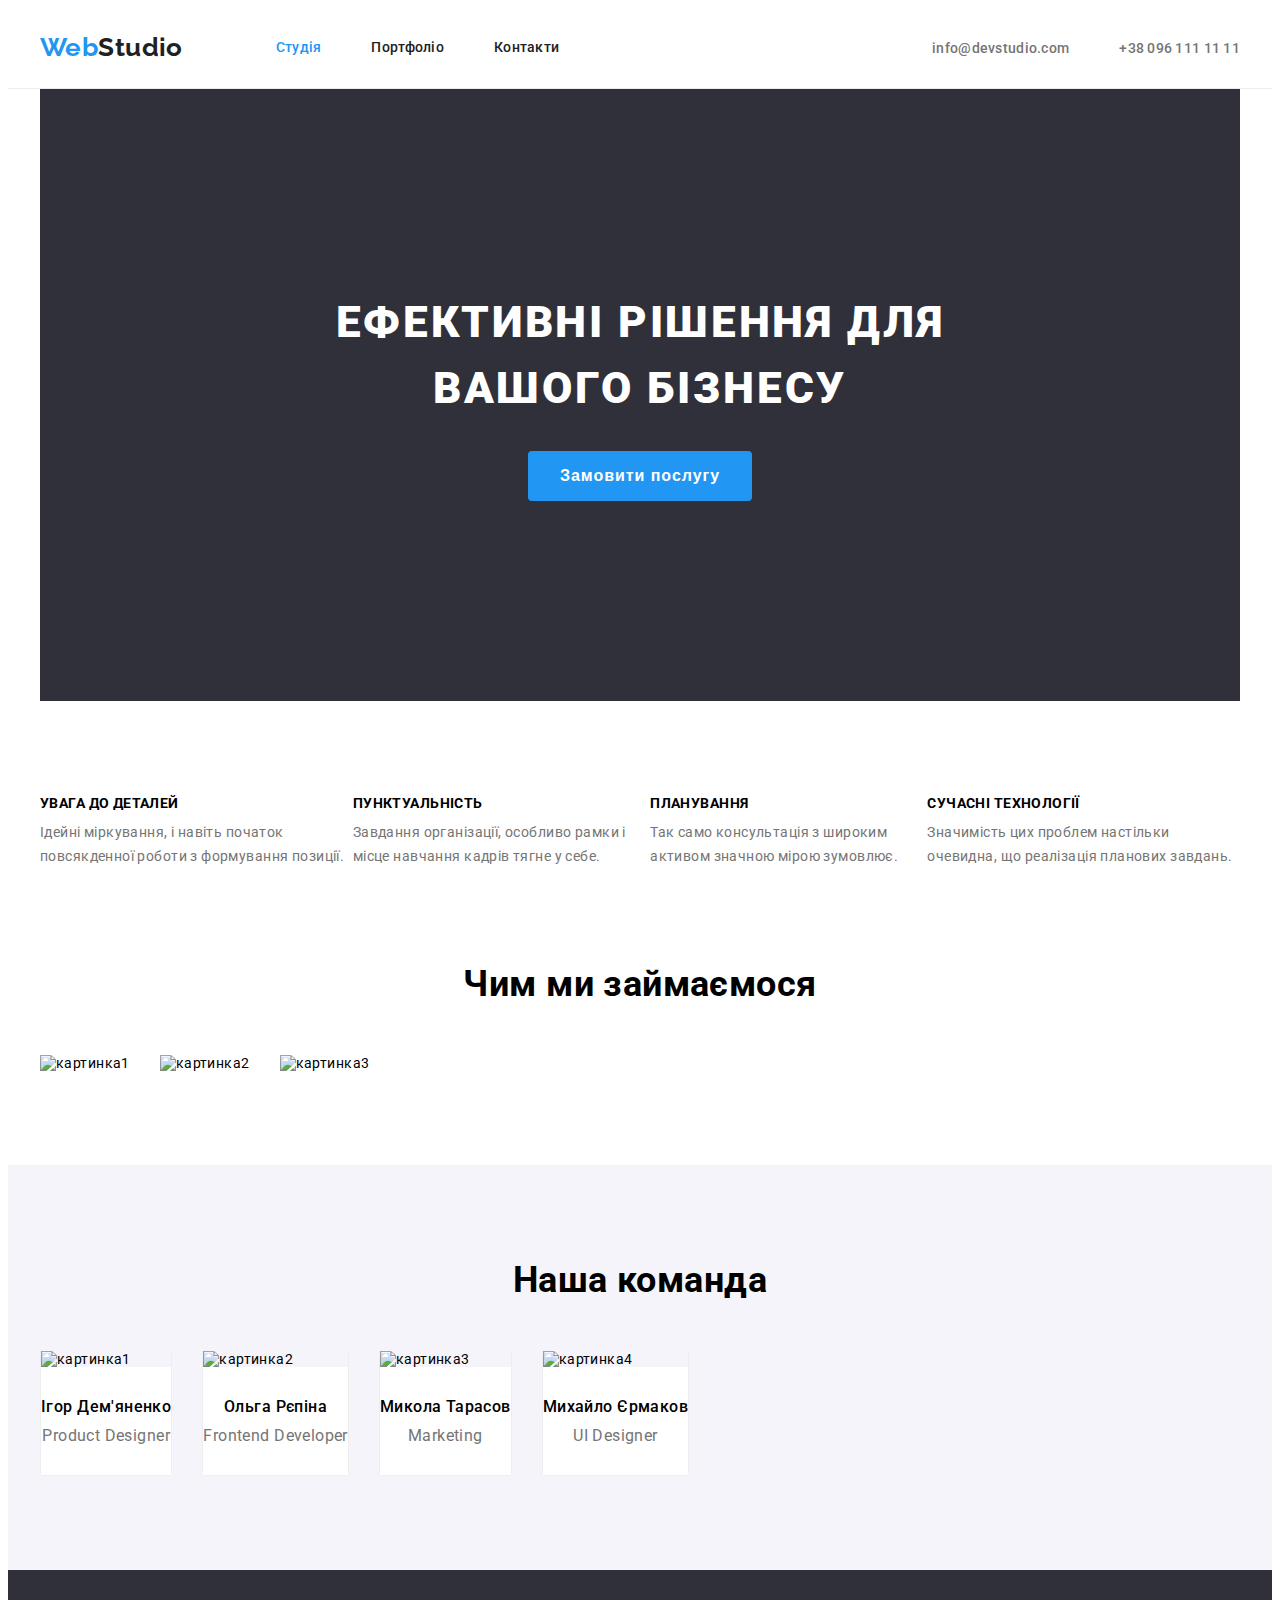
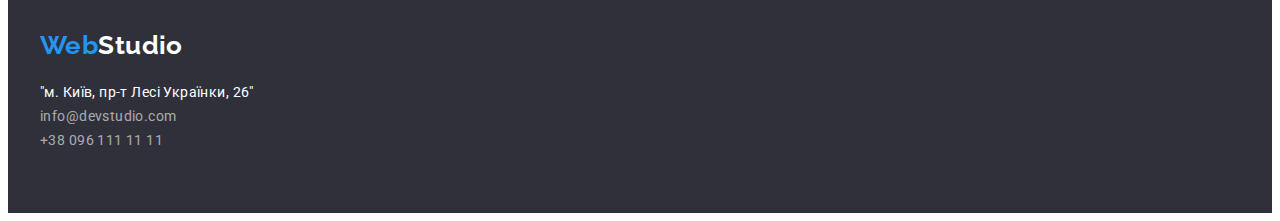
==== index.html @ d05dc305 "homevork 3.3" ====
<!DOCTYPE html>
<html lang="uk">
<head>
    <meta charset="UTF-8">
    <meta http-equiv="X-UA-Compatible" content="IE=edge">
    <meta name="viewport" content="width=device-width, initial-scale=1.0">
    <title>Document</title>
    <link rel="preconnect" href="https://fonts.googleapis.com">
    <link rel="preconnect" href="https://fonts.gstatic.com" crossorigin>
    <link 
        href="https://fonts.googleapis.com/css2?family=Raleway:wght@700&family=Roboto:wght@400;500;700;900&display=swap" 
        rel="stylesheet">
    <link 
        rel="stylesheet" 
        href="https://cdnjs.cloudflare.com/ajax/libs/modern-normalize/1.1.0/modern-normalize.min.css" 
        integrity="sha512-wpPYUAdjBVSE4KJnH1VR1HeZfpl1ub8YT/NKx4PuQ5NmX2tKuGu6U/JRp5y+Y8XG2tV+wKQpNHVUX03MfMFn9Q==" 
        crossorigin="anonymous" 
        referrerpolicy="no-referrer" />
    <link rel="stylesheet" href="./css/styles.css">
</head>
<body>
    <header class="header">
        <div class="container header-container">
            <a href="./index.html" class="nav-link"
            ><span class="web">Web</span>Studio</a>
            <nav>
                <ul class="header-nav">
                    <li><a class="header-nav-list" href="#">Студія</a></li>
                    <li><a class="header-nav-link uptitle" href="./portfolio.html">Портфоліо</a></li>
                    <li><a class="header-nav-link uptitle" href="#">Контакти</a></li>
                </ul>
            </nav>
            <ul class="header-list">
               <li><a class="header-mail" href="mailto:">info@devstudio.com</a></li>
               <li><a class="header-contact" href="tel:+380961111111">+38 096 111 11 11</a></li>
            </ul> 
        </div>
    </header>
    <main class="hero">
        <div class="container">
            <div class="hero-wrap">
                <section class="hero-section">
                 <h1 class="hero-section-title">Ефективні рішення для вашого бізнесу</h1>
                 <button class="hero-section-btn" type="button">Замовити послугу</button>
                </section>
            </div>
        </div>
        <section class="section">
            <div class="container">
                <h2 hidden> Особливості</h2>
                <ul class="section-title">
                    <li class="section-subtitle">
                        <h3 class="section-subtitle-lead">УВАГА ДО ДЕТАЛЕЙ</h3>
                        <p class="section-subtitle-text">Ідейні міркування, і навіть початок повсякденної роботи з формування позиції.</p>
                    </li>
                    <li>
                        <h3 class="section-subtitle-lead">ПУНКТУАЛЬНІСТЬ</h3>
                        <p class="section-subtitle-text">Завдання організації, особливо рамки і місце навчання кадрів тягне у себе.</p>
                    </li>
                    <li>
                        <h3 class="section-subtitle-lead">ПЛАНУВАННЯ</h3>
                        <p class="section-subtitle-text">Так само консультація з широким активом значною мірою зумовлює.</p>
                    </li>
                    <li>
                        <h3 class="section-subtitle-lead">СУЧАСНІ ТЕХНОЛОГІЇ</h3>
                        <p class="section-subtitle-text">Значимість цих проблем настільки очевидна, що реалізація планових завдань.</p>
                    </li> 
                </ul>
            </div>
        </section>
        <section class="images section">
            <div class="container">
                <h2 class="images-title">Чим ми займаємося</h2>
                <ul class="images-list">
                    <li class="images-item"><img src="./images/img.jpg" width="370" height="294" alt="картинка1"></li>
                    <li class="images-item"><img src="./images/img1.jpg" width="370" height="294" alt="картинка2"></li>
                    <li class="images-item"><img src="./images/img2.jpg" width="370" height="294" alt="картинка3"></li>   
                </ul>
            </div>
        </section>
        
        <section class="team section">
            <div class="container">
                <h2 class="images-title">Наша команда</h2>
                <ul class="team-subtitle">
                    <li class="team-list">
                        <img class="images-item" src="./images/teamcard1.jpg" width="270" height="260" alt="картинка1">
                        <div class="our-team">
                            <h3 class="team-subject">Ігор Дем'яненко</h3>
                            <p class="team-item">Product Designer</p> 
                        </div>                     
                    </li>
                    <li class="team-list">
                        <img class="images-item" src="./images/teamcard2.jpg" width="270" height="260" alt="картинка2">
                        <div class="our-team">
                            <h3 class="team-subject">Ольга Рєпіна</h3>
                            <p class="team-item">Frontend Developer</p>
                        </div>
                    </li>
                    <li class="team-list">
                        <img class="images-item" src="./images/teamcard3.jpg" width="270" height="260" alt="картинка3">
                        <div class="our-team">
                            <h3 class="team-subject">Микола Тарасов</h3>
                            <p class="team-item">Marketing</p>
                        </div>                        
                    </li>
                    <li class="team-list">
                        <img class="images-item" src="./images/teamcard4.jpg" width="270" height="260" alt="картинка4">
                        <div class="our-team">
                            <h3 class="team-subject">Михайло Єрмаков</h3>
                            <p class="team-item">UI Designer</p>
                        </div>
                    </li>
                </ul>
            </div>
        </section>

    </main>
    <footer class="footer">
        <div class="container">
            <a class="footer-link" href=" WebStudio"> 
            <span class="web">Web</span>Studio</a></a>
            <address class="address">
                <ul class="address-title">
                    <li><a class="address-subtitle" href="м.Київ,пр-тЛесіУкраїнки,26">"м. Київ, пр-т Лесі Українки, 26"</a></li>  
                    <li><a class="address-mail" href="mailto:">info@devstudio.com</a></li> 
                    <li><a class="address-list" href="tel:+380961111111">+38 096 111 11 11</a></li> 
                </ul>
            </address>
        </div>
    </footer>
</body>
</html>
---- css/styles.css ----
body {
  font-family: "Roboto", sans-serif;
  font-size: 14px;
  letter-spacing: 0.03em;
  background-color: #FFFFFF;
}
:root {
  --color-blue: #2196f3;
  --color-gray: #757575;
  --color-blak: #212121;
  --color-white: #ffffff;
}
h1,
h2,
h3,
h4,
h5,
h6,
p {
  margin: 0;
}
ul {
  list-style: none;
  margin: 0;
  padding: 0;
}

.container {
  width:1200px;
  padding-left: 15px;
  padding-right: 15px;
  margin: 0 auto;
}

.header {
  padding-top: 24px;
  padding-bottom: 25px;
  border-bottom: 1px solid #ECECEC;
}

.header a {
  text-decoration: none;
}
.header-container {
  display: flex;
  align-items: center;
}

.header-nav-list{
  font-style: normal;
  font-weight: 500;
  line-height: 1.1428;
  letter-spacing: 0.02em;
  color: var(--color-blue);
}

.nav-link {
  font-family: "Raleway";
  font-weight: 700;
  font-size: 26px;
  line-height: 1.1923;
  margin-right: 93px;
 color: var(--color-blak);
}

.header-nav-link:hover,
.header-nav-link:focus {
 color: var(--color-blue);
}
.header-list {
  font-style: normal;
  font-weight: 500;
  line-height: 1.1428;
  letter-spacing: 0.02em;
 color: var(--color-gray);
}
.header-mail {
  color: var(--color-gray);
}
.header-mail:focus,
.header-mail:hover { 
 color: var(--color-blue);
}

.header-contact:focus,
.header-contact:hover {
  color: var(--color-blue);
}

.header-nav {
  list-style: none;
  display: flex;
  gap: 50px;
}

.uptitle {
  font-style: normal;
  font-weight: 500;
  line-height: 1.1428;
  letter-spacing: 0.02em;
  color: var(--color-blak)
}

.web {
  color: var(--color-blue);
}

.header-list {
  list-style: none;
  display: flex;
  margin-left: auto;
}

.header-contact {
  margin-left: 50px;
  color: var(--color-gray);
}

.hero-wrap {
  background: #2f303a;
 padding-top: 200px;
 padding-bottom: 200px;
 text-align: center;
}

.hero-section-title {
  font-weight: 900;
  font-size: 44px;
  line-height: 1.5;
  text-align: center;
  letter-spacing: 0.06em;
  text-transform: uppercase;
  color:var(--color-white);
  max-width: 696px;
  margin: 0 auto;
  margin-bottom: 30px;
 
}

.hero-section-btn {
  font-weight: 700;
  font-size: 16px;
  line-height: 1.875;
  display: flex;
  align-items: center;
  text-align: center;
  letter-spacing: 0.06em;
  cursor: pointer;
  border: none;
  background-color: var(--color-blue);
  color: var(--color-white);
  margin: 0 auto;
  border-radius: 4px;
  padding: 10px 32px;
}

.section {
  padding-top: 94px;
  padding-bottom: 94px;
}

.section-title {
  list-style: none;
  display: flex;
}

.section-subtitle-lead {
  font-size: 14px;
  font-weight: 700;
  line-height: 1.1428;
  text-transform: uppercase;
  margin-bottom: 10px;
}
.section-subtitle-text {
  line-height: 1.7142;
  color: var(--color-gray);
}

.images {
  padding-top: 0px;

}

.images-title {
  font-weight: 700;
  font-size: 36px;
  line-height: 1.1666;
  text-align: center;
  margin-bottom: 50px;
 }

.images-list {
  list-style: none;
  display: flex;
  gap: 30px;
}
.images-item {
 max-width: 100%;
 height: auto;
}

.team-subtitle {
  list-style: none;
  display: flex;
  gap: 30px;
}

.team-list {
  border-left: 1px solid #EEEEEE;
  border-bottom: 1px solid #EEEEEE;
  border-right: 1px solid #EEEEEE;
  border-radius: 0px 0px 4px 4px;
}

.team-subject {
  font-weight: 500;
  font-size: 16px;
  line-height: 1.1875;
  text-align: center;
 }

.team {
  background: #F5F4FA;
}

.team-item {
  font-size: 16px;
  line-height: 1.1875;
  text-align: center;
  color: var(--color-gray);
  margin-top: 10px;
}
.our-team {
  background-color: var(--color-white);
  padding-top: 30px;
  padding-bottom: 30px;
}

.footer {
 background: #2f303a;
 padding-top: 60px;
 padding-bottom: 60px;
}

.footer-link {
  text-decoration: none;
  font-family: "Raleway";
  font-weight: 700;
  font-size: 26px;
  line-height: 1.1923;
  color: var(--color-white)
}

.address-title {
  list-style: none;
  margin-top: 20px;
}

.address-subtitle {
  line-height: 1.7142;
  text-decoration: none;
  margin-bottom: 9px;
  color: var(--color-white)

}
.address-mail {
  text-decoration: none;
  font-style: normal;
  line-height: 1.7142;
  margin-bottom: 9px;
  color: rgba(255, 255, 255, 0.6);
} 

.address-list {
  text-decoration: none;
  font-style: normal;
  line-height: 1.7142;
  color: rgba(255, 255, 255, 0.6);
}

.address-subtitle:hover,
.address-subtitle:focus {
  color: var(--color-blue);
}

.address-list:focus {

}

.button-title {
  list-style: none;
  display: flex;
  justify-content: center;
  gap: 8px;
  margin-bottom: 50px;
}

.button-list:hover,
.button-list:focus {
  background-color: var(--color-blue);
  color: var(--color-white);
}

.button-list {
  font-family: inherit;
  font-weight: 500;
  font-size: 16px;
  line-height: 1.625;
  text-align: center;
  border: none;
  border-radius: 4px;
  cursor: pointer;
  padding: 6px 22px;
}

.work-title {
 display: flex;
 flex-wrap: wrap;
 gap: 30px;
}

.work-link {
  border-left: 1px solid #EEEEEE;
  border-bottom: 1px solid #EEEEEE;
  border-right: 1px solid #EEEEEE;

} 
.work-pic {
  display: block;
}
.work-link {
  border-left: 1px solid #EEEEEE;
  border-bottom: 1px solid #EEEEEE;
  border-right: 1px solid #EEEEEE;
  padding-left: 24px;
  padding-right: 24px;
  padding-bottom: 20px;
  padding-top: 20px;
}
.work-link {
  display: block;
}

.work-subtitle {
  letter-spacing: 0.06em;
  font-weight: 700;
  font-size: 18px;
  line-height: 2;
  margin-bottom: 4px;
}

.work-list {
  font-size: 16px;
  line-height: 1.875;
  color: var(--color-gray);
}

.address-subtitle {
  font-style: normal;
}
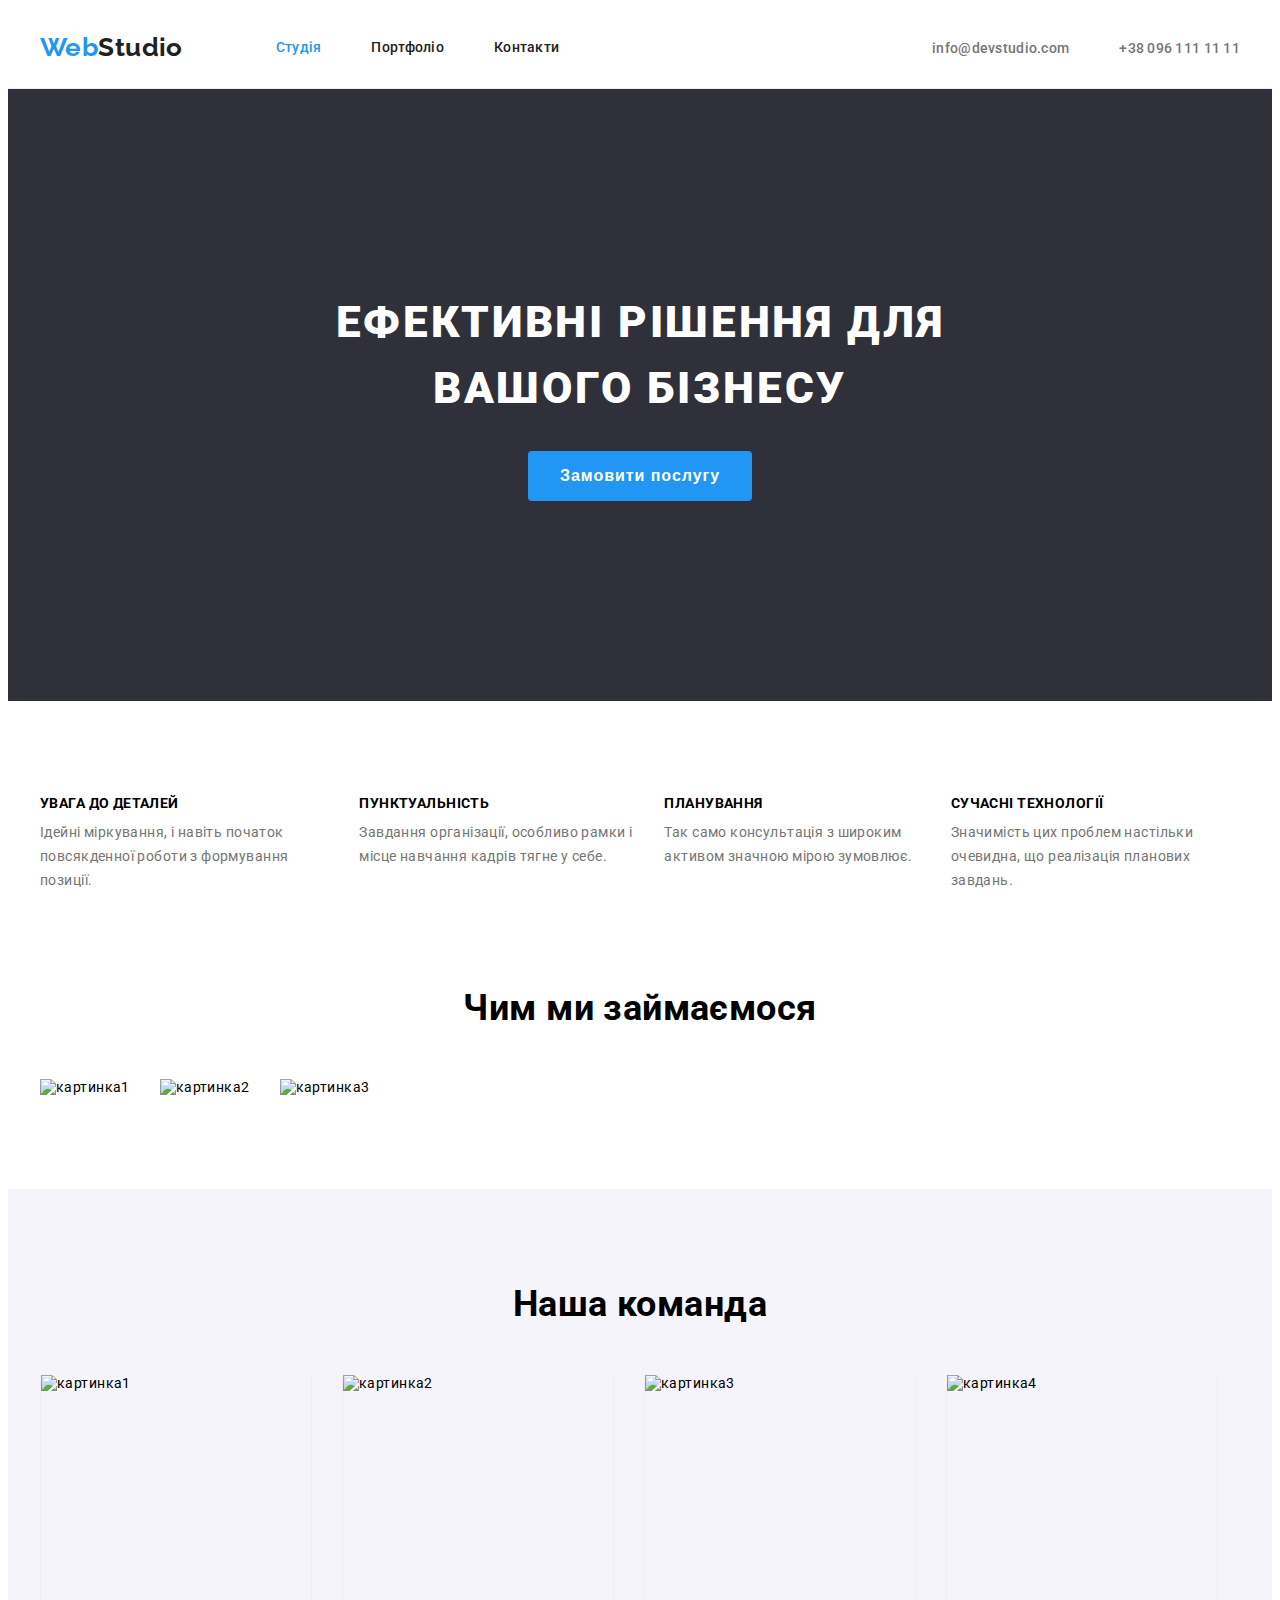
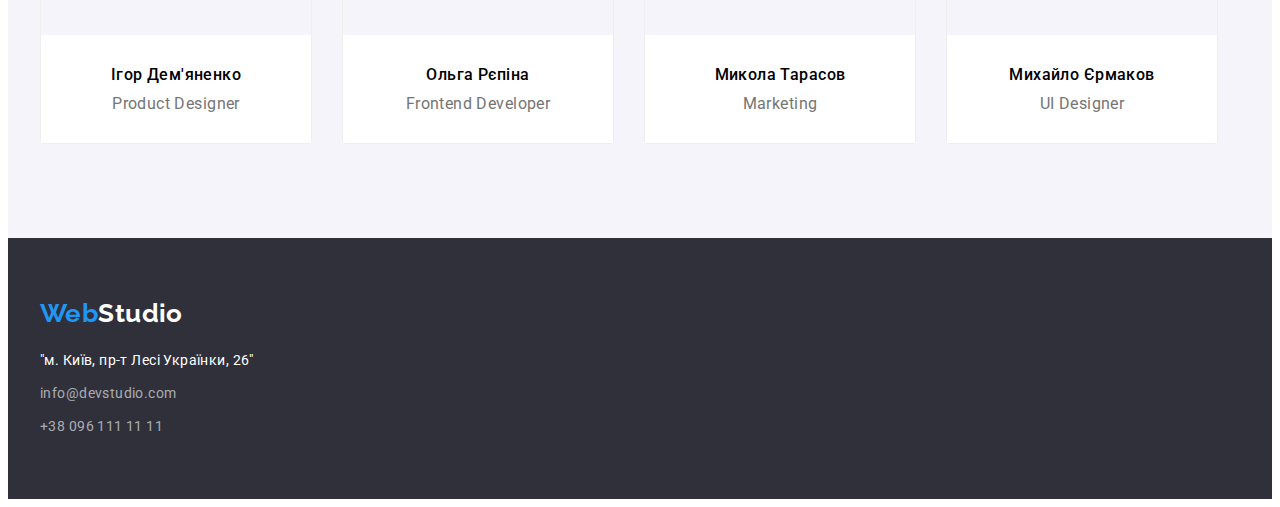
==== commit a10ee4f4: "homework 34" ====
--- a/index.html
+++ b/index.html
@@ -37,14 +37,12 @@
         </div>
     </header>
     <main class="hero">
-        <div class="container">
-            <div class="hero-wrap">
-                <section class="hero-section">
-                 <h1 class="hero-section-title">Ефективні рішення для вашого бізнесу</h1>
-                 <button class="hero-section-btn" type="button">Замовити послугу</button>
-                </section>
+        <section class="hero-section">
+            <div class="container">
+                <h1 class="hero-section-title">Ефективні рішення для вашого бізнесу</h1>
+                <button class="hero-section-btn" type="button">Замовити послугу</button>
             </div>
-        </div>
+        </section>
         <section class="section">
             <div class="container">
                 <h2 hidden> Особливості</h2>
@@ -53,7 +51,7 @@
                         <h3 class="section-subtitle-lead">УВАГА ДО ДЕТАЛЕЙ</h3>
                         <p class="section-subtitle-text">Ідейні міркування, і навіть початок повсякденної роботи з формування позиції.</p>
                     </li>
-                    <li>
+                    <li class="section-subtitle">
                         <h3 class="section-subtitle-lead">ПУНКТУАЛЬНІСТЬ</h3>
                         <p class="section-subtitle-text">Завдання організації, особливо рамки і місце навчання кадрів тягне у себе.</p>
                     </li>
@@ -61,7 +59,7 @@
                         <h3 class="section-subtitle-lead">ПЛАНУВАННЯ</h3>
                         <p class="section-subtitle-text">Так само консультація з широким активом значною мірою зумовлює.</p>
                     </li>
-                    <li>
+                    <li class="section-subtitle">
                         <h3 class="section-subtitle-lead">СУЧАСНІ ТЕХНОЛОГІЇ</h3>
                         <p class="section-subtitle-text">Значимість цих проблем настільки очевидна, що реалізація планових завдань.</p>
                     </li> 
@@ -122,9 +120,15 @@
             <span class="web">Web</span>Studio</a></a>
             <address class="address">
                 <ul class="address-title">
-                    <li><a class="address-subtitle" href="м.Київ,пр-тЛесіУкраїнки,26">"м. Київ, пр-т Лесі Українки, 26"</a></li>  
-                    <li><a class="address-mail" href="mailto:">info@devstudio.com</a></li> 
-                    <li><a class="address-list" href="tel:+380961111111">+38 096 111 11 11</a></li> 
+                    <li class="footer-address">
+                        <a class="address-subtitle" href="м.Київ,пр-тЛесіУкраїнки,26">"м. Київ, пр-т Лесі Українки, 26"</a>
+                    </li>  
+                    <li class="footer-address">
+                        <a class="address-mail" href="mailto:">info@devstudio.com</a>
+                    </li> 
+                    <li class="footer-address-list">
+                        <a class="address-list" href="tel:+380961111111">+38 096 111 11 11</a>
+                    </li> 
                 </ul>
             </address>
         </div>
--- a/css/styles.css
+++ b/css/styles.css
@@ -116,7 +116,7 @@
   color: var(--color-gray);
 }
 
-.hero-wrap {
+.hero-section {
   background: #2f303a;
  padding-top: 200px;
  padding-bottom: 200px;
@@ -160,8 +160,11 @@
 }
 
 .section-title {
-  list-style: none;
-  display: flex;
+  display: flex;
+  gap: 30px;
+}
+.section-subtitle {
+flex-basis: calc ((100% - 90px) / 4) ;
 }
 
 .section-subtitle-lead {
@@ -194,9 +197,12 @@
   display: flex;
   gap: 30px;
 }
+
 .images-item {
- max-width: 100%;
- height: auto;
+display: block;
+max-width: 100%;
+height: auto;
+
 }
 
 .team-subtitle {
@@ -255,19 +261,19 @@
   list-style: none;
   margin-top: 20px;
 }
+.footer-address {
+  margin-bottom: 9px;
+}
 
 .address-subtitle {
   line-height: 1.7142;
   text-decoration: none;
-  margin-bottom: 9px;
   color: var(--color-white)
-
 }
 .address-mail {
   text-decoration: none;
   font-style: normal;
   line-height: 1.7142;
-  margin-bottom: 9px;
   color: rgba(255, 255, 255, 0.6);
 } 
 
